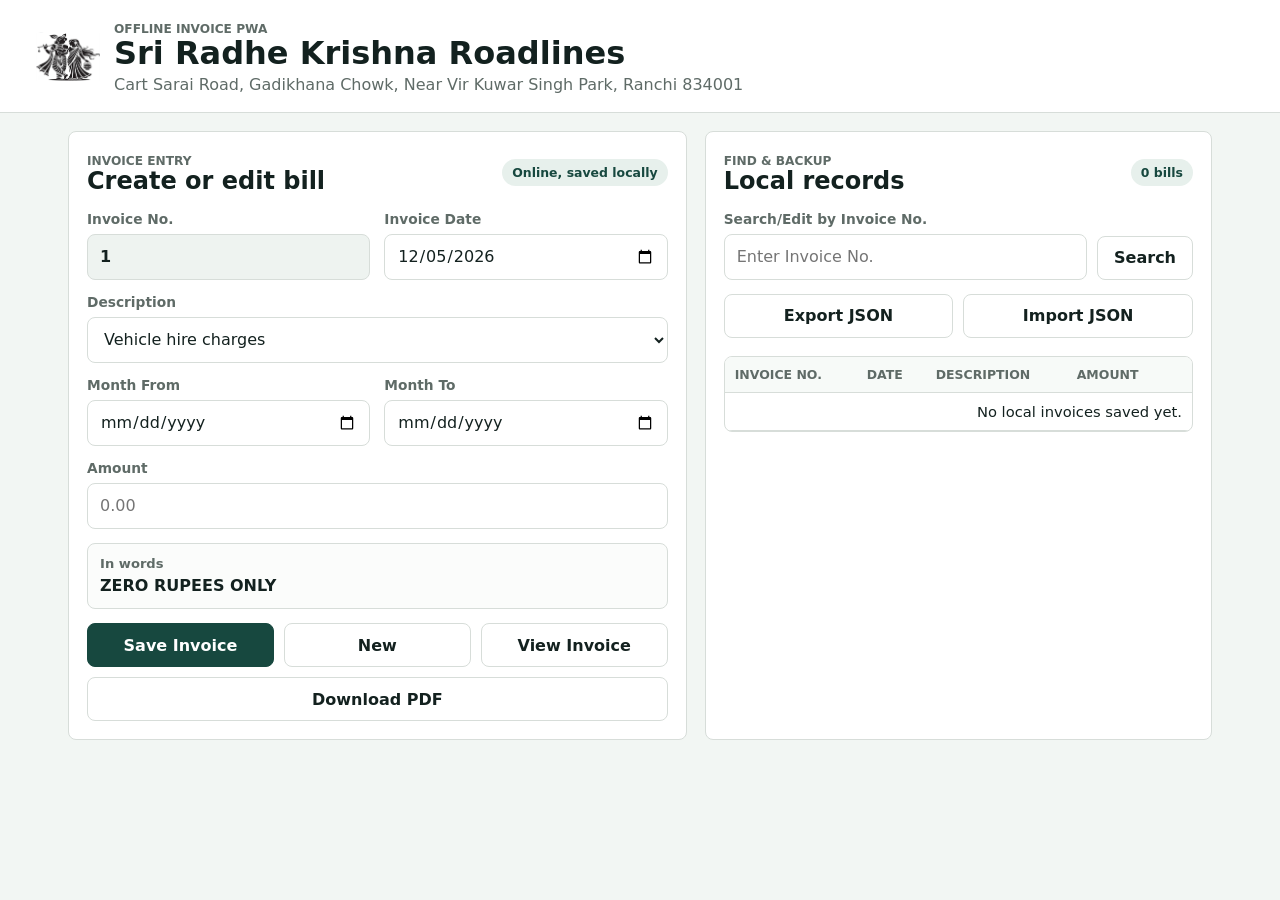
==== index.html @ 34e505b4 "Add files via upload" ====
<!doctype html>
<html lang="en">
  <head>
    <meta charset="utf-8">
    <meta name="viewport" content="width=device-width, initial-scale=1">
    <meta name="theme-color" content="#17483f">
    <title>Sri Radhe Krishna Roadlines Invoice</title>
    <link rel="manifest" href="manifest.json">
    <link rel="stylesheet" href="styles.css?v=9">
  </head>
  <body>
    <header class="app-header">
      <img class="brand-mark" src="assets/image2.png" alt="Sri Radhe Krishna Roadlines">
      <div>
        <p class="eyebrow">Offline Invoice PWA</p>
        <h1>Sri Radhe Krishna Roadlines</h1>
        <p>Cart Sarai Road, Gadikhana Chowk, Near Vir Kuwar Singh Park, Ranchi 834001</p>
      </div>
    </header>

    <main class="app-shell">
      <section class="panel form-panel" aria-labelledby="entry-title">
        <div class="section-title">
          <div>
            <p class="eyebrow">Invoice Entry</p>
            <h2 id="entry-title">Create or edit bill</h2>
          </div>
          <output id="statusBadge" class="status-badge">Offline ready</output>
        </div>

        <form id="invoiceForm" autocomplete="off">
          <div class="form-grid">
            <label>
              <span>Invoice No.</span>
              <input id="slNo" name="slNo" type="number" inputmode="numeric" readonly>
            </label>
            <label>
              <span>Invoice Date</span>
              <input id="invoiceDate" name="invoiceDate" type="date" required>
            </label>
            <label class="wide">
              <span>Description</span>
              <select id="description" name="description" required>
                <option value="Vehicle hire charges">Vehicle hire charges</option>
                <option value="Transportation charges">Transportation charges</option>
                <option value="Loading and unloading charges">Loading and unloading charges</option>
                <option value="Other service charges">Other service charges</option>
              </select>
            </label>
            <label>
              <span>Month From</span>
              <input id="monthFrom" name="monthFrom" type="date" required>
            </label>
            <label>
              <span>Month To</span>
              <input id="monthTo" name="monthTo" type="date" required>
            </label>
            <label class="wide">
              <span>Amount</span>
              <input id="amount" name="amount" type="number" inputmode="decimal" min="0" step="0.01" placeholder="0.00" required>
            </label>
          </div>

          <div class="words-box">
            <span>In words</span>
            <strong id="amountWords">ZERO RUPEES ONLY</strong>
          </div>

          <div class="actions">
            <button class="primary" type="submit">Save Invoice</button>
            <button type="button" id="newInvoiceBtn">New</button>
            <button type="button" id="viewInvoiceBtn">View Invoice</button>
            <button type="button" id="downloadPdfBtn">Download PDF</button>
          </div>
        </form>
      </section>

      <section class="panel tools-panel" aria-labelledby="tools-title">
        <div class="section-title">
          <div>
            <p class="eyebrow">Find & Backup</p>
            <h2 id="tools-title">Local records</h2>
          </div>
          <strong id="invoiceCount">0 bills</strong>
        </div>

        <div class="search-row">
          <label>
            <span>Search/Edit by Invoice No.</span>
            <input id="searchSlNo" type="number" inputmode="numeric" placeholder="Enter Invoice No.">
          </label>
          <button type="button" id="searchBtn">Search</button>
        </div>

        <div class="backup-row">
          <button type="button" id="exportBtn">Export JSON</button>
          <label class="file-button">
            <input id="importFile" type="file" accept="application/json,.json">
            Import JSON
          </label>
        </div>

        <div class="table-wrap">
          <table>
            <thead>
              <tr>
                <th>Invoice No.</th>
                <th>Date</th>
                <th>Description</th>
                <th>Amount</th>
                <th></th>
              </tr>
            </thead>
            <tbody id="invoiceRows"></tbody>
          </table>
        </div>
      </section>
    </main>

    <dialog id="invoiceDialog" class="invoice-dialog">
      <div class="preview-toolbar">
        <h2 id="preview-title">Invoice Page</h2>
        <div class="dialog-actions">
          <button type="button" id="dialogPdfBtn">Download PDF</button>
          <button type="button" id="closeInvoiceBtn">Close</button>
        </div>
      </div>
      <article id="invoicePreview" class="invoice-paper"></article>
    </dialog>

    <template id="invoiceTemplate">
      <div class="invoice-contact">Mob: 9939269234,<br>6207178839</div>
      <img class="invoice-logo" src="assets/image2.png" alt="">
      <h3>SRI RADHE KRISHNA ROADLINES</h3>
      <p>CART SARAI ROAD, GADIKHANA CHOWK, NEAR VIR KUWAR SINGH PARK, RANCHI 834001</p>
      <p>EMAIL: radhekrishnaroadlines9792@gmail.com</p>
      <h4>INVOICE BILL</h4>
      <table class="invoice-table">
        <colgroup>
          <col class="sl-col">
          <col class="description-col">
          <col class="month-col">
          <col class="amount-col">
        </colgroup>
        <thead>
          <tr class="party-row">
            <th colspan="2">
              <strong>TO, TVS SUPPLY CHAIN<br>SOLUTIONS LTD RANCHI<br>JHARKHAND</strong>
              <span>GSTIN: 20AACCT1412E1Z9</span>
            </th>
            <th colspan="2">
              <strong>INVOICE NO.:<b data-field="slNo"></b></strong>
              <strong>INVOICE DATE <b data-field="invoiceDate"></b></strong>
            </th>
          </tr>
          <tr>
            <th>INVOICE NO.</th>
            <th>DESCRIPTION</th>
            <th>MONTH OF BILL</th>
            <th>AMOUNT</th>
          </tr>
        </thead>
        <tbody>
          <tr class="bill-row">
            <td data-field="displaySl"></td>
            <td data-field="description"></td>
            <td data-field="monthBill"></td>
            <td data-field="amount"></td>
          </tr>
          <tr class="blank-row">
            <td colspan="4"></td>
          </tr>
          <tr class="net-row">
            <td colspan="2">Net Amount</td>
            <td colspan="2" data-field="amount"></td>
          </tr>
        </tbody>
      </table>
      <p class="words-line">AMOUNT IN WORDS: <b data-field="amountWords"></b>.</p>
      <p class="note">NOTE: THE Hiring Of vehicles by A GOODS TRANSPORT AGENCY (GTA) IS EXEMPT UNDER GST as per entry no. 22 of Notification NO. 12/2017- CENTRAL TAX (RATE) DATED JUNE 28,2017.</p>
      <div class="sign-block">
        <img src="assets/image1.png" alt="">
        <strong>SRI RADHE KRISHNA ROADLINES</strong>
        <span>AUTHORIZED SIGNATORY</span>
      </div>
    </template>

    <script src="app.js?v=8" defer></script>
  </body>
</html>
---- styles.css ----
:root {
  color-scheme: light;
  --ink: #13211f;
  --muted: #5f6b67;
  --line: #d7ddd9;
  --paper: #ffffff;
  --wash: #f2f6f3;
  --accent: #17483f;
  --accent-2: #b4442e;
  --focus: #d99a34;
  font-family: Inter, ui-sans-serif, system-ui, -apple-system, BlinkMacSystemFont, "Segoe UI", sans-serif;
}

* {
  box-sizing: border-box;
}

body {
  margin: 0;
  background: var(--wash);
  color: var(--ink);
}

button,
input,
select {
  font: inherit;
}

button,
.file-button {
  border: 1px solid var(--line);
  border-radius: 8px;
  background: #fff;
  color: var(--ink);
  min-height: 44px;
  padding: 0 16px;
  display: inline-flex;
  align-items: center;
  justify-content: center;
  gap: 8px;
  cursor: pointer;
  font-weight: 700;
}

button.primary {
  background: var(--accent);
  border-color: var(--accent);
  color: #fff;
}

button:focus-visible,
input:focus-visible,
select:focus-visible,
.file-button:focus-within {
  outline: 3px solid color-mix(in srgb, var(--focus) 50%, transparent);
  outline-offset: 2px;
}

.app-header {
  display: flex;
  align-items: center;
  gap: 14px;
  padding: 18px min(5vw, 36px);
  background: var(--paper);
  border-bottom: 1px solid var(--line);
}

.brand-mark {
  width: 64px;
  height: 52px;
  object-fit: contain;
}

.app-header h1,
.section-title h2,
.preview-toolbar h2 {
  margin: 0;
  line-height: 1.1;
}

.app-header p,
.eyebrow {
  margin: 4px 0 0;
  color: var(--muted);
}

.eyebrow {
  text-transform: uppercase;
  letter-spacing: 0;
  font-size: 0.76rem;
  font-weight: 800;
}

.app-shell {
  width: min(1180px, 100%);
  margin: 0 auto;
  padding: 18px;
  display: grid;
  grid-template-columns: minmax(0, 1fr) minmax(320px, 0.82fr);
  gap: 18px;
}

.panel {
  background: var(--paper);
  border: 1px solid var(--line);
  border-radius: 8px;
}

.form-panel,
.tools-panel {
  padding: 18px;
}

.tools-panel {
  grid-column: 2;
  grid-row: 1;
}

.section-title,
.preview-toolbar {
  display: flex;
  align-items: center;
  justify-content: space-between;
  gap: 12px;
  margin-bottom: 16px;
}

.status-badge,
#invoiceCount {
  color: var(--accent);
  background: #e7f0ec;
  border-radius: 999px;
  padding: 6px 10px;
  font-size: 0.78rem;
  font-weight: 800;
  white-space: nowrap;
}

.form-grid {
  display: grid;
  grid-template-columns: 1fr 1fr;
  gap: 14px;
}

label {
  display: grid;
  gap: 7px;
}

label span {
  color: var(--muted);
  font-size: 0.86rem;
  font-weight: 700;
}

.wide {
  grid-column: 1 / -1;
}

input,
select {
  width: 100%;
  min-height: 46px;
  border: 1px solid var(--line);
  border-radius: 8px;
  padding: 0 12px;
  background: #fff;
  color: var(--ink);
}

input[readonly] {
  background: #eef3f0;
  font-weight: 800;
}

.words-box {
  margin-top: 14px;
  padding: 12px;
  border: 1px solid var(--line);
  border-radius: 8px;
  background: #fbfcfb;
  display: grid;
  gap: 4px;
}

.words-box span {
  color: var(--muted);
  font-size: 0.82rem;
  font-weight: 800;
}

.words-box strong {
  line-height: 1.35;
}

.actions,
.backup-row,
.search-row {
  display: flex;
  gap: 10px;
  flex-wrap: wrap;
  margin-top: 14px;
}

.actions button,
.backup-row button,
.file-button {
  flex: 1 1 145px;
}

.search-row {
  align-items: end;
}

.search-row label {
  flex: 1 1 190px;
}

.file-button input {
  position: absolute;
  inline-size: 1px;
  block-size: 1px;
  opacity: 0;
}

.table-wrap {
  margin-top: 18px;
  overflow-x: auto;
  border: 1px solid var(--line);
  border-radius: 8px;
}

table {
  width: 100%;
  border-collapse: collapse;
}

th,
td {
  padding: 10px;
  border-bottom: 1px solid var(--line);
  text-align: left;
  vertical-align: top;
  font-size: 0.92rem;
}

th {
  color: var(--muted);
  background: #f7faf8;
  font-size: 0.78rem;
  text-transform: uppercase;
}

td:last-child {
  text-align: right;
}

.row-action {
  min-height: 34px;
  padding: 0 10px;
  font-size: 0.82rem;
}

.row-action.danger {
  border-color: #c9543b;
  color: #9c2f1d;
}

.row-actions {
  display: flex;
  justify-content: flex-end;
  gap: 6px;
  flex-wrap: wrap;
}

.preview-toolbar {
  padding: 14px 16px;
  border-bottom: 1px solid var(--line);
  margin-bottom: 0;
}

.dialog-actions {
  display: flex;
  gap: 10px;
  flex-wrap: wrap;
  justify-content: flex-end;
}

.invoice-dialog {
  width: min(840px, calc(100vw - 24px));
  max-height: calc(100vh - 24px);
  padding: 0;
  border: 1px solid var(--line);
  border-radius: 8px;
  background: #fff;
  color: var(--ink);
  overflow: auto;
}

.invoice-dialog::backdrop {
  background: rgba(14, 25, 23, 0.58);
}

.invoice-paper {
  width: 760px;
  min-height: 900px;
  margin: 0 auto;
  padding: 38px 42px;
  background: #fff;
  position: relative;
  font-family: Arial, Helvetica, sans-serif;
  color: #000;
}

.invoice-contact {
  position: absolute;
  left: 42px;
  top: 32px;
  font-size: 13px;
  line-height: 1.25;
  font-weight: 700;
}

.invoice-logo {
  display: block;
  width: 72px;
  height: 56px;
  object-fit: contain;
  margin: 2px auto 4px;
}

.invoice-paper h3,
.invoice-paper h4,
.invoice-paper p {
  margin: 0;
  text-align: center;
}

.invoice-paper h3 {
  margin-top: 8px;
  font-size: 24px;
}

.invoice-paper > p {
  font-size: 12px;
  line-height: 1.45;
}

.invoice-paper h4 {
  margin: 32px 0 22px;
  text-decoration: underline;
  font-size: 18px;
}

.invoice-table {
  margin-top: 10px;
  width: calc(100% - 72px);
  margin-left: 36px;
  margin-right: 36px;
  table-layout: fixed;
  border: 1px solid #000;
}

.invoice-table th,
.invoice-table td {
  border: 1px solid #000;
  color: #000;
  background: #fff;
  text-align: center;
  font-size: 16px;
  font-weight: 400;
  padding: 7px 8px;
  height: 42px;
  line-height: 1.25;
  vertical-align: middle;
  white-space: pre-line;
}

.invoice-table th {
  font-weight: 500;
}

.invoice-table .sl-col {
  width: 14%;
}

.invoice-table .description-col {
  width: 35%;
}

.invoice-table .month-col {
  width: 24%;
}

.invoice-table .amount-col {
  width: 27%;
}

.invoice-table .party-row th {
  height: 82px;
  font-size: 16px;
  font-weight: 700;
  text-align: center;
  vertical-align: middle;
}

.invoice-table .party-row span,
.invoice-table .party-row strong {
  display: block;
}

.invoice-table .bill-row td {
  height: 104px;
}

.invoice-table .blank-row td {
  height: 22px;
  padding: 0;
}

.invoice-table .net-row td {
  height: 22px;
  padding: 1px 8px;
}

.invoice-table .bill-row td:nth-child(2) {
  text-align: left;
  padding-left: 12px;
}

.invoice-table .bill-row td:nth-child(4) {
  text-align: center;
}

.words-line {
  margin: 24px 36px 0 !important;
  text-align: left !important;
  font-size: 13px !important;
}

.note {
  margin: 12px 36px 0 !important;
  text-align: left !important;
  font-size: 12px !important;
  line-height: 1.45 !important;
}

.sign-block {
  width: 220px;
  margin: 120px 52px 0 auto;
  text-align: center;
  display: grid;
  justify-items: center;
  gap: 0;
  font-size: 12px;
}

.sign-block img {
  width: 5.18cm;
  height: 3.36cm;
  object-fit: cover;
  object-position: 52% 78%;
  mix-blend-mode: multiply;
  margin-bottom: -14px;
  position: relative;
  z-index: 2;
}

.sign-block strong,
.sign-block span {
  position: relative;
  z-index: 1;
  line-height: 1.2;
}

.sign-block strong {
  margin-top: 0;
  font-size: 12px;
}

.sign-block span {
  margin-top: 20px;
}

@media (max-width: 880px) {
  .app-shell {
    grid-template-columns: 1fr;
  }

  .tools-panel {
    grid-column: auto;
    grid-row: auto;
  }
}

@media (max-width: 560px) {
  .app-header {
    align-items: flex-start;
  }

  .app-header h1 {
    font-size: 1.2rem;
  }

  .app-shell {
    padding: 12px;
    gap: 12px;
  }

  .form-panel,
  .tools-panel {
    padding: 14px;
  }

  .form-grid {
    grid-template-columns: 1fr;
  }

  .invoice-dialog {
    width: calc(100vw - 10px);
  }

  .invoice-paper {
    width: 760px;
    transform: scale(0.47);
    transform-origin: top left;
    margin-bottom: -470px;
  }

  .preview-toolbar {
    align-items: flex-start;
    flex-direction: column;
  }

  .dialog-actions,
  .dialog-actions button {
    width: 100%;
  }
}

@media print {
  body {
    background: #fff;
  }

  .app-header,
  .form-panel,
  .tools-panel,
  .preview-toolbar {
    display: none;
  }

  .app-shell,
  .invoice-dialog,
  .invoice-paper {
    display: block;
    margin: 0;
    padding: 0;
    border: 0;
    width: 100%;
    max-height: none;
    transform: none;
  }
}
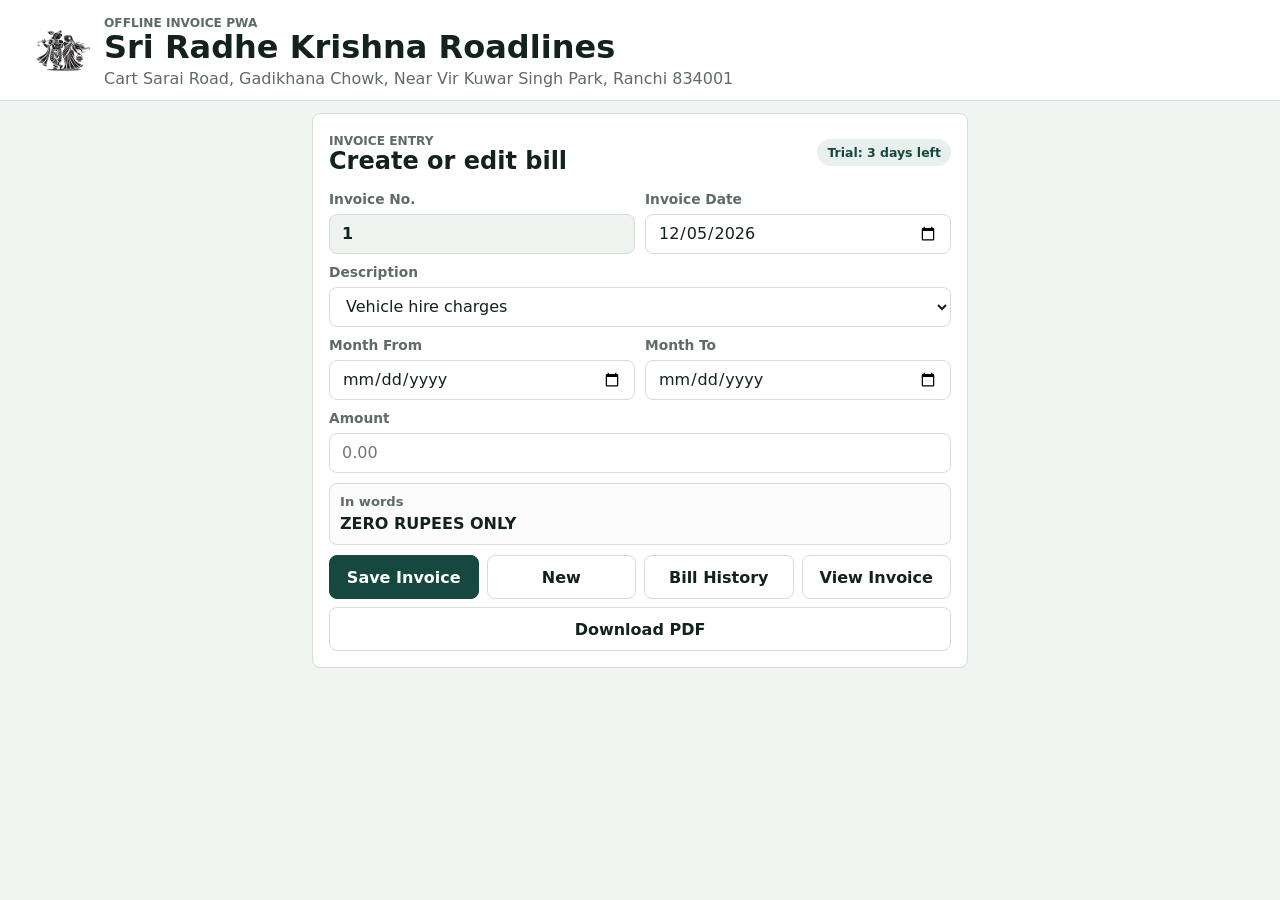
==== commit 4377ec46: "Move bill history into dialog and add trial" ====
--- a/index.html
+++ b/index.html
@@ -6,7 +6,7 @@
     <meta name="theme-color" content="#17483f">
     <title>Sri Radhe Krishna Roadlines Invoice</title>
     <link rel="manifest" href="manifest.json">
-    <link rel="stylesheet" href="styles.css?v=9">
+    <link rel="stylesheet" href="styles.css?v=11">
   </head>
   <body>
     <header class="app-header">
@@ -69,21 +69,27 @@
           <div class="actions">
             <button class="primary" type="submit">Save Invoice</button>
             <button type="button" id="newInvoiceBtn">New</button>
+            <button type="button" id="historyBtn">Bill History</button>
             <button type="button" id="viewInvoiceBtn">View Invoice</button>
             <button type="button" id="downloadPdfBtn">Download PDF</button>
           </div>
         </form>
       </section>
+    </main>
 
-      <section class="panel tools-panel" aria-labelledby="tools-title">
-        <div class="section-title">
-          <div>
-            <p class="eyebrow">Find & Backup</p>
-            <h2 id="tools-title">Local records</h2>
-          </div>
+    <dialog id="historyDialog" class="history-dialog">
+      <div class="preview-toolbar">
+        <div>
+          <p class="eyebrow">Bill History</p>
+          <h2 id="tools-title">Local records</h2>
+        </div>
+        <div class="dialog-actions">
           <strong id="invoiceCount">0 bills</strong>
+          <button type="button" id="closeHistoryBtn">Close</button>
         </div>
+      </div>
 
+      <section class="history-body" aria-labelledby="tools-title">
         <div class="search-row">
           <label>
             <span>Search/Edit by Invoice No.</span>
@@ -115,7 +121,7 @@
           </table>
         </div>
       </section>
-    </main>
+    </dialog>
 
     <dialog id="invoiceDialog" class="invoice-dialog">
       <div class="preview-toolbar">
@@ -185,6 +191,6 @@
       </div>
     </template>
 
-    <script src="app.js?v=8" defer></script>
+    <script src="app.js?v=11" defer></script>
   </body>
 </html>
--- a/styles.css
+++ b/styles.css
@@ -49,6 +49,11 @@
   color: #fff;
 }
 
+button:disabled {
+  cursor: not-allowed;
+  opacity: 0.55;
+}
+
 button:focus-visible,
 input:focus-visible,
 select:focus-visible,
@@ -61,14 +66,14 @@
   display: flex;
   align-items: center;
   gap: 14px;
-  padding: 18px min(5vw, 36px);
+  padding: 12px min(5vw, 36px);
   background: var(--paper);
   border-bottom: 1px solid var(--line);
 }
 
 .brand-mark {
-  width: 64px;
-  height: 52px;
+  width: 54px;
+  height: 44px;
   object-fit: contain;
 }
 
@@ -93,12 +98,10 @@
 }
 
 .app-shell {
-  width: min(1180px, 100%);
+  width: min(680px, 100%);
   margin: 0 auto;
-  padding: 18px;
-  display: grid;
-  grid-template-columns: minmax(0, 1fr) minmax(320px, 0.82fr);
-  gap: 18px;
+  padding: 12px;
+  display: block;
 }
 
 .panel {
@@ -107,14 +110,8 @@
   border-radius: 8px;
 }
 
-.form-panel,
-.tools-panel {
-  padding: 18px;
-}
-
-.tools-panel {
-  grid-column: 2;
-  grid-row: 1;
+.form-panel {
+  padding: 16px;
 }
 
 .section-title,
@@ -140,7 +137,7 @@
 .form-grid {
   display: grid;
   grid-template-columns: 1fr 1fr;
-  gap: 14px;
+  gap: 10px;
 }
 
 label {
@@ -161,7 +158,7 @@
 input,
 select {
   width: 100%;
-  min-height: 46px;
+  min-height: 40px;
   border: 1px solid var(--line);
   border-radius: 8px;
   padding: 0 12px;
@@ -175,8 +172,8 @@
 }
 
 .words-box {
-  margin-top: 14px;
-  padding: 12px;
+  margin-top: 10px;
+  padding: 10px;
   border: 1px solid var(--line);
   border-radius: 8px;
   background: #fbfcfb;
@@ -198,9 +195,9 @@
 .backup-row,
 .search-row {
   display: flex;
-  gap: 10px;
+  gap: 8px;
   flex-wrap: wrap;
-  margin-top: 14px;
+  margin-top: 10px;
 }
 
 .actions button,
@@ -300,6 +297,25 @@
 
 .invoice-dialog::backdrop {
   background: rgba(14, 25, 23, 0.58);
+}
+
+.history-dialog {
+  width: min(860px, calc(100vw - 20px));
+  max-height: calc(100vh - 20px);
+  padding: 0;
+  border: 1px solid var(--line);
+  border-radius: 8px;
+  background: #fff;
+  color: var(--ink);
+  overflow: auto;
+}
+
+.history-dialog::backdrop {
+  background: rgba(14, 25, 23, 0.58);
+}
+
+.history-body {
+  padding: 16px;
 }
 
 .invoice-paper {
@@ -484,41 +500,131 @@
 }
 
 @media (max-width: 880px) {
+}
+
+@media (max-width: 560px) {
+  body {
+    min-height: 100svh;
+    overflow-x: hidden;
+  }
+
+  .app-header {
+    align-items: center;
+    gap: 8px;
+    padding: 7px 10px;
+  }
+
+  .brand-mark {
+    width: 38px;
+    height: 32px;
+  }
+
+  .app-header h1 {
+    font-size: 1rem;
+  }
+
+  .app-header p {
+    font-size: 0.68rem;
+    line-height: 1.15;
+  }
+
+  .app-header .eyebrow {
+    font-size: 0.56rem;
+  }
+
   .app-shell {
-    grid-template-columns: 1fr;
-  }
-
-  .tools-panel {
-    grid-column: auto;
-    grid-row: auto;
-  }
-}
-
-@media (max-width: 560px) {
-  .app-header {
+    padding: 8px;
+  }
+
+  .form-panel {
+    padding: 10px;
+  }
+
+  .section-title {
+    margin-bottom: 8px;
     align-items: flex-start;
   }
 
-  .app-header h1 {
-    font-size: 1.2rem;
-  }
-
-  .app-shell {
-    padding: 12px;
-    gap: 12px;
-  }
-
-  .form-panel,
-  .tools-panel {
-    padding: 14px;
+  .section-title h2 {
+    font-size: 1.05rem;
+  }
+
+  .status-badge {
+    font-size: 0.65rem;
+    padding: 5px 7px;
   }
 
   .form-grid {
-    grid-template-columns: 1fr;
+    gap: 7px;
+  }
+
+  label {
+    gap: 4px;
+  }
+
+  label span {
+    font-size: 0.72rem;
+  }
+
+  input,
+  select {
+    min-height: 34px;
+    padding: 0 9px;
+    border-radius: 7px;
+    font-size: 0.86rem;
+  }
+
+  .words-box {
+    margin-top: 8px;
+    padding: 8px;
+  }
+
+  .words-box span {
+    font-size: 0.68rem;
+  }
+
+  .words-box strong {
+    font-size: 0.82rem;
+  }
+
+  .actions {
+    display: grid;
+    grid-template-columns: 1fr 1fr;
+    gap: 7px;
+  }
+
+  .actions button {
+    min-height: 38px;
+    padding: 0 8px;
+    font-size: 0.82rem;
   }
 
   .invoice-dialog {
     width: calc(100vw - 10px);
+  }
+
+  .history-dialog {
+    width: calc(100vw - 10px);
+  }
+
+  .history-body {
+    padding: 10px;
+  }
+
+  .search-row,
+  .backup-row {
+    display: grid;
+    grid-template-columns: 1fr;
+  }
+
+  .table-wrap {
+    margin-top: 10px;
+  }
+
+  th,
+  td {
+    padding: 7px 6px;
+    font-size: 0.78rem;
   }
 
   .invoice-paper {
@@ -546,7 +652,7 @@
 
   .app-header,
   .form-panel,
-  .tools-panel,
+  .history-dialog,
   .preview-toolbar {
     display: none;
   }
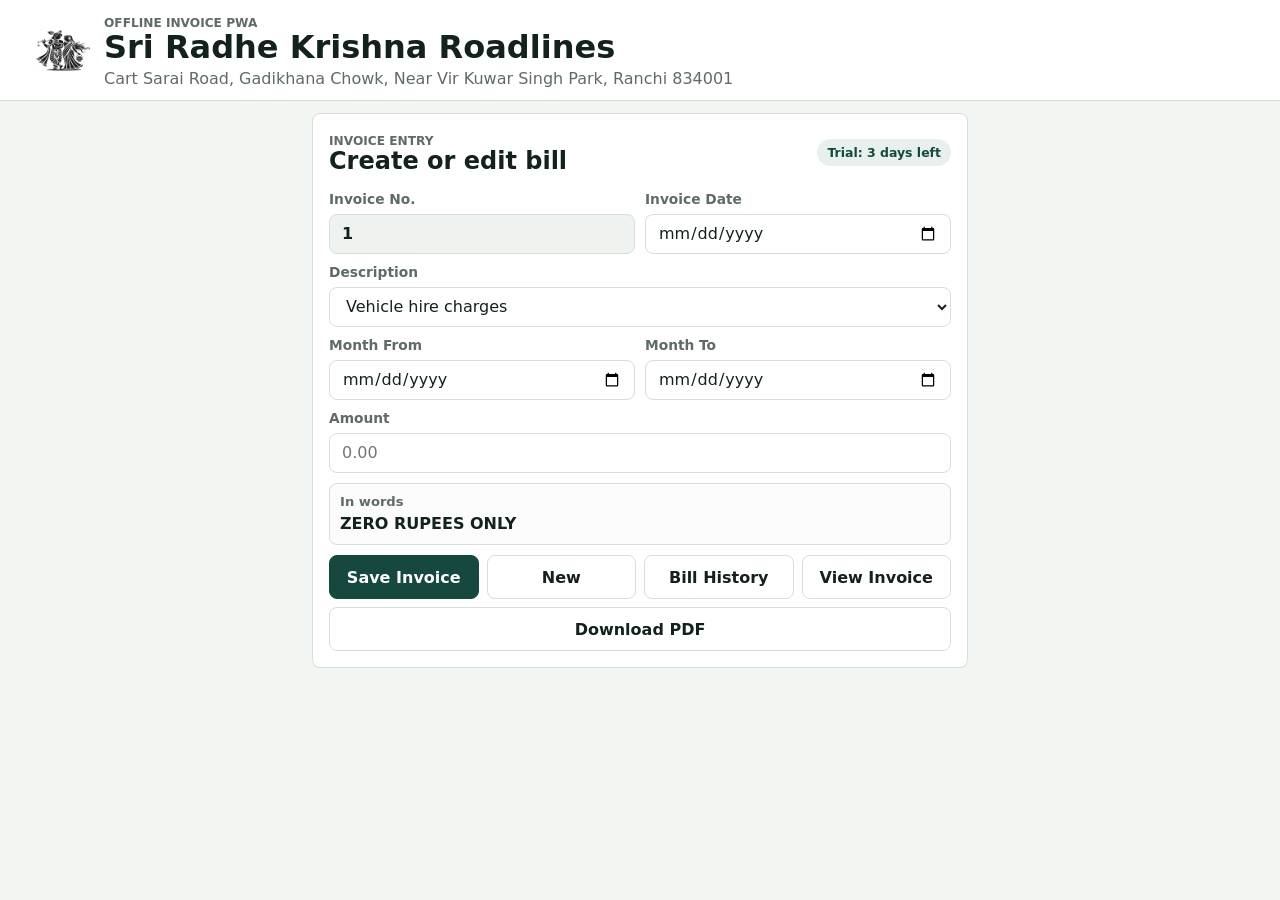
==== commit c4be38be: "Clear form after saving invoice" ====
--- a/index.html
+++ b/index.html
@@ -6,7 +6,7 @@
     <meta name="theme-color" content="#17483f">
     <title>Sri Radhe Krishna Roadlines Invoice</title>
     <link rel="manifest" href="manifest.json">
-    <link rel="stylesheet" href="styles.css?v=11">
+    <link rel="stylesheet" href="styles.css?v=12">
   </head>
   <body>
     <header class="app-header">
@@ -191,6 +191,6 @@
       </div>
     </template>
 
-    <script src="app.js?v=11" defer></script>
+    <script src="app.js?v=12" defer></script>
   </body>
 </html>
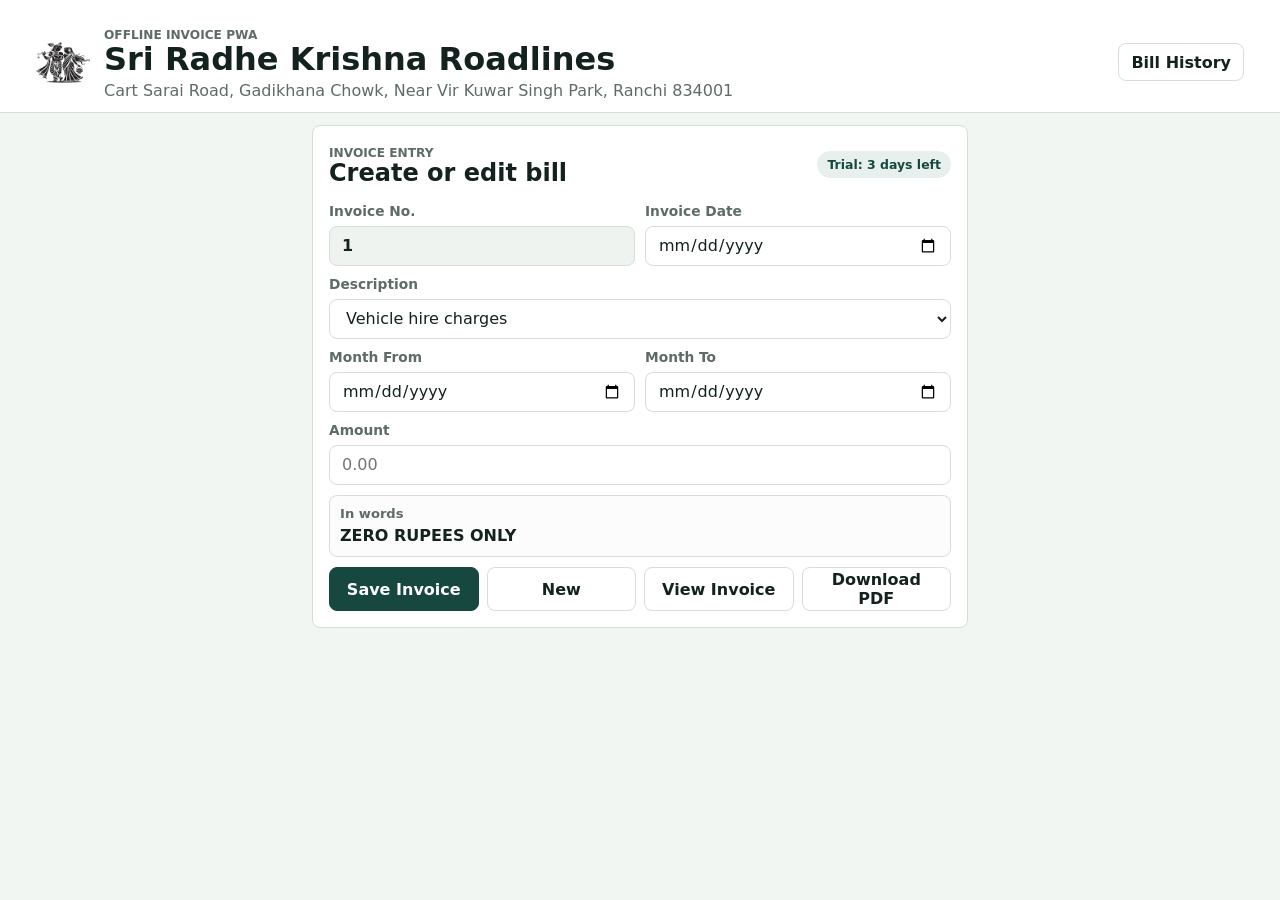
==== commit 60325043: "Move bill history button to header" ====
--- a/index.html
+++ b/index.html
@@ -6,7 +6,7 @@
     <meta name="theme-color" content="#17483f">
     <title>Sri Radhe Krishna Roadlines Invoice</title>
     <link rel="manifest" href="manifest.json">
-    <link rel="stylesheet" href="styles.css?v=12">
+    <link rel="stylesheet" href="styles.css?v=14">
   </head>
   <body>
     <header class="app-header">
@@ -16,6 +16,7 @@
         <h1>Sri Radhe Krishna Roadlines</h1>
         <p>Cart Sarai Road, Gadikhana Chowk, Near Vir Kuwar Singh Park, Ranchi 834001</p>
       </div>
+      <button class="header-history" type="button" id="historyBtn">Bill History</button>
     </header>
 
     <main class="app-shell">
@@ -69,7 +70,6 @@
           <div class="actions">
             <button class="primary" type="submit">Save Invoice</button>
             <button type="button" id="newInvoiceBtn">New</button>
-            <button type="button" id="historyBtn">Bill History</button>
             <button type="button" id="viewInvoiceBtn">View Invoice</button>
             <button type="button" id="downloadPdfBtn">Download PDF</button>
           </div>
--- a/styles.css
+++ b/styles.css
@@ -66,9 +66,21 @@
   display: flex;
   align-items: center;
   gap: 14px;
-  padding: 12px min(5vw, 36px);
+  padding: calc(24px + env(safe-area-inset-top, 0px)) min(5vw, 36px) 12px;
   background: var(--paper);
   border-bottom: 1px solid var(--line);
+}
+
+.app-header > div {
+  min-width: 0;
+  flex: 1 1 auto;
+}
+
+.header-history {
+  flex: 0 0 auto;
+  min-height: 38px;
+  padding: 0 12px;
+  white-space: nowrap;
 }
 
 .brand-mark {
@@ -511,7 +523,7 @@
   .app-header {
     align-items: center;
     gap: 8px;
-    padding: 7px 10px;
+    padding: calc(26px + env(safe-area-inset-top, 0px)) 10px 8px;
   }
 
   .brand-mark {
@@ -520,7 +532,7 @@
   }
 
   .app-header h1 {
-    font-size: 1rem;
+    font-size: 0.92rem;
   }
 
   .app-header p {
@@ -530,6 +542,12 @@
 
   .app-header .eyebrow {
     font-size: 0.56rem;
+  }
+
+  .header-history {
+    min-height: 32px;
+    padding: 0 8px;
+    font-size: 0.72rem;
   }
 
   .app-shell {
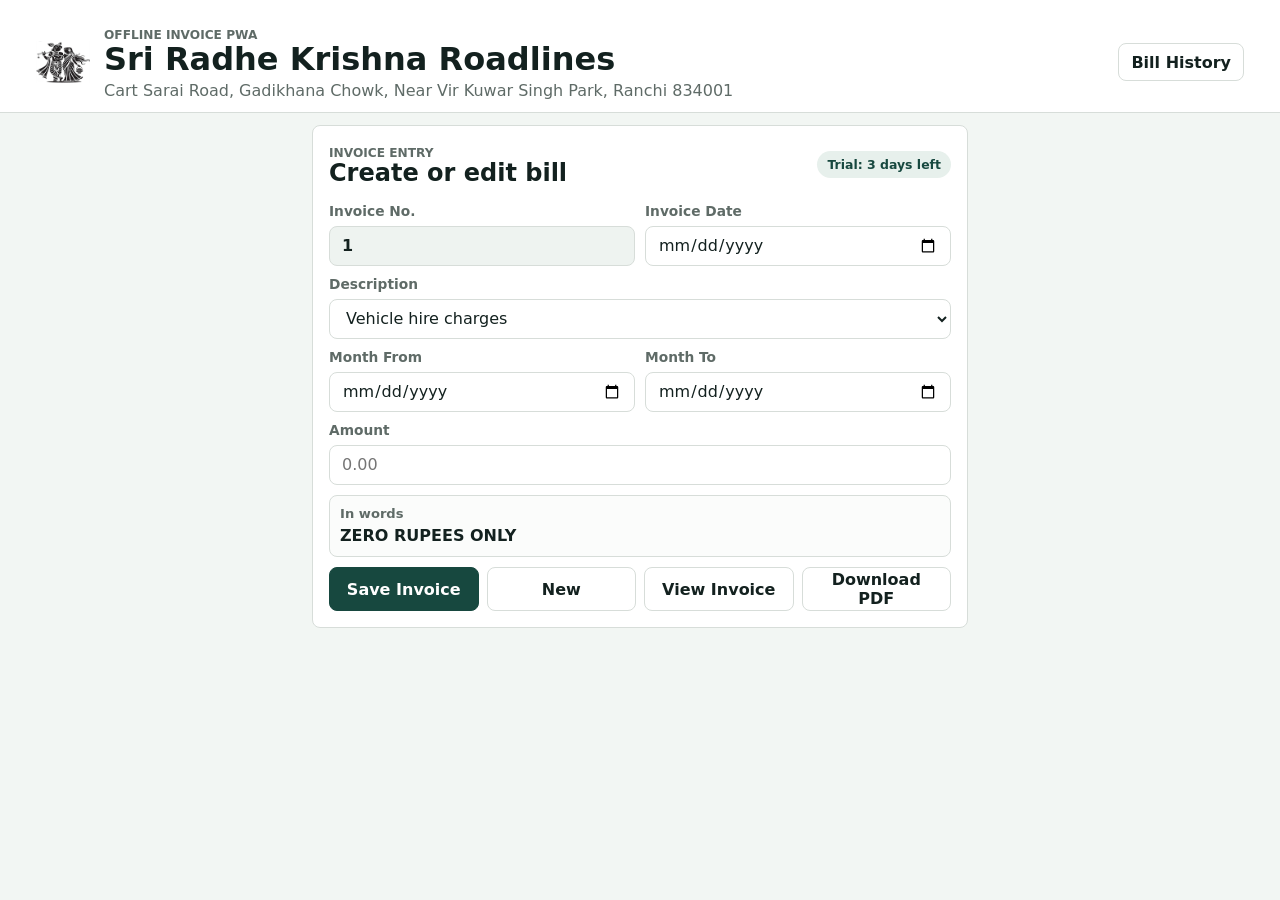
==== commit fc554a82: "Fix APK downloads and add storage permissions" ====
--- a/index.html
+++ b/index.html
@@ -6,7 +6,7 @@
     <meta name="theme-color" content="#17483f">
     <title>Sri Radhe Krishna Roadlines Invoice</title>
     <link rel="manifest" href="manifest.json">
-    <link rel="stylesheet" href="styles.css?v=14">
+    <link rel="stylesheet" href="styles.css?v=15">
   </head>
   <body>
     <header class="app-header">
@@ -191,6 +191,6 @@
       </div>
     </template>
 
-    <script src="app.js?v=12" defer></script>
+    <script src="app.js?v=14" defer></script>
   </body>
 </html>
--- a/styles.css
+++ b/styles.css
@@ -343,11 +343,12 @@
 
 .invoice-contact {
   position: absolute;
-  left: 42px;
+  right: 42px;
   top: 32px;
   font-size: 13px;
   line-height: 1.25;
   font-weight: 700;
+  text-align: right;
 }
 
 .invoice-logo {
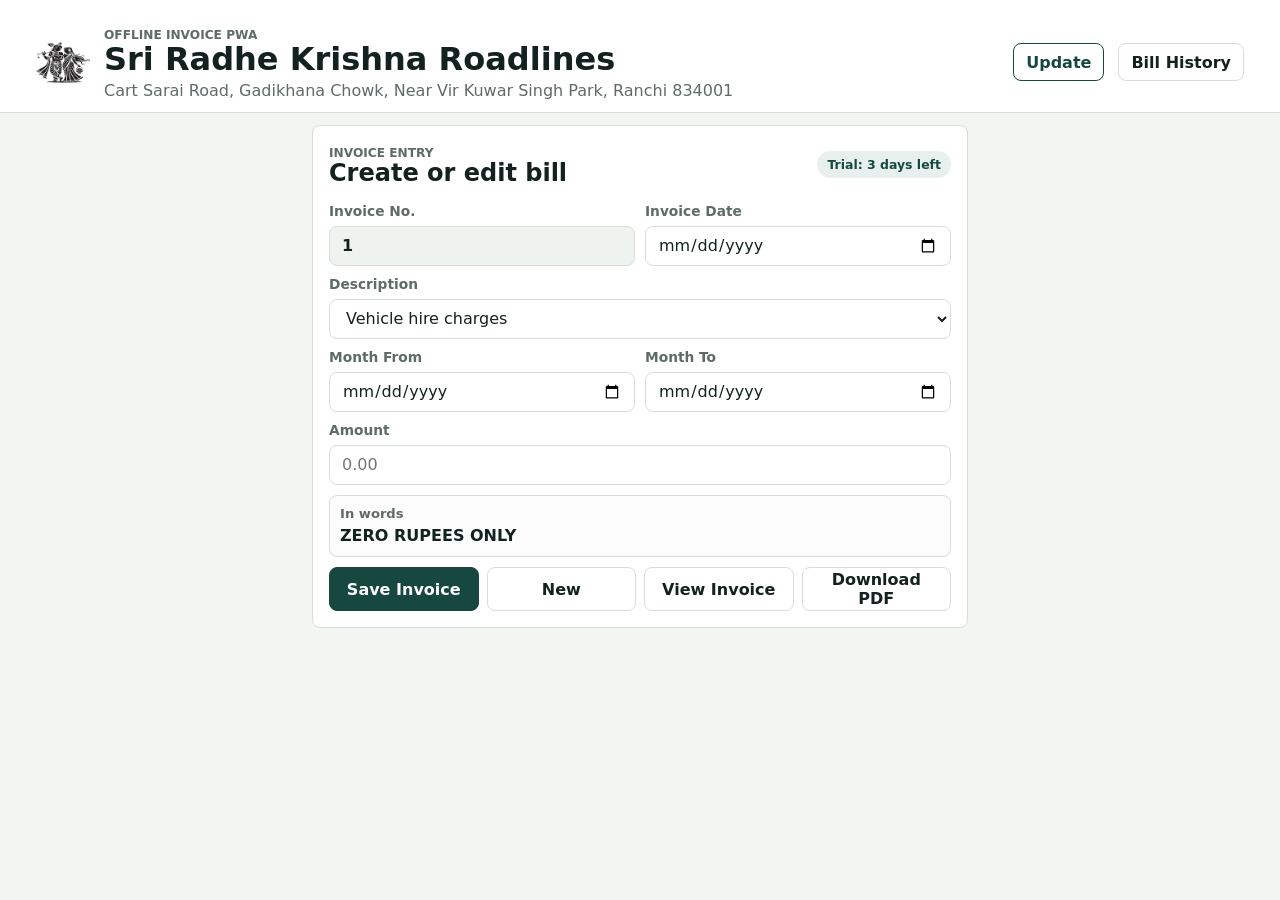
==== commit a0af85b5: "Add GitHub APK updater" ====
--- a/index.html
+++ b/index.html
@@ -6,7 +6,7 @@
     <meta name="theme-color" content="#17483f">
     <title>Sri Radhe Krishna Roadlines Invoice</title>
     <link rel="manifest" href="manifest.json">
-    <link rel="stylesheet" href="styles.css?v=15">
+    <link rel="stylesheet" href="styles.css?v=16">
   </head>
   <body>
     <header class="app-header">
@@ -16,6 +16,7 @@
         <h1>Sri Radhe Krishna Roadlines</h1>
         <p>Cart Sarai Road, Gadikhana Chowk, Near Vir Kuwar Singh Park, Ranchi 834001</p>
       </div>
+      <button class="header-update" type="button" id="updateBtn">Update</button>
       <button class="header-history" type="button" id="historyBtn">Bill History</button>
     </header>
 
@@ -191,6 +192,6 @@
       </div>
     </template>
 
-    <script src="app.js?v=14" defer></script>
+    <script src="app.js?v=15" defer></script>
   </body>
 </html>
--- a/styles.css
+++ b/styles.css
@@ -76,11 +76,17 @@
   flex: 1 1 auto;
 }
 
-.header-history {
+.header-history,
+.header-update {
   flex: 0 0 auto;
   min-height: 38px;
   padding: 0 12px;
   white-space: nowrap;
+}
+
+.header-update {
+  border-color: var(--accent);
+  color: var(--accent);
 }
 
 .brand-mark {
@@ -545,10 +551,11 @@
     font-size: 0.56rem;
   }
 
-  .header-history {
+  .header-history,
+  .header-update {
     min-height: 32px;
-    padding: 0 8px;
-    font-size: 0.72rem;
+    padding: 0 7px;
+    font-size: 0.68rem;
   }
 
   .app-shell {
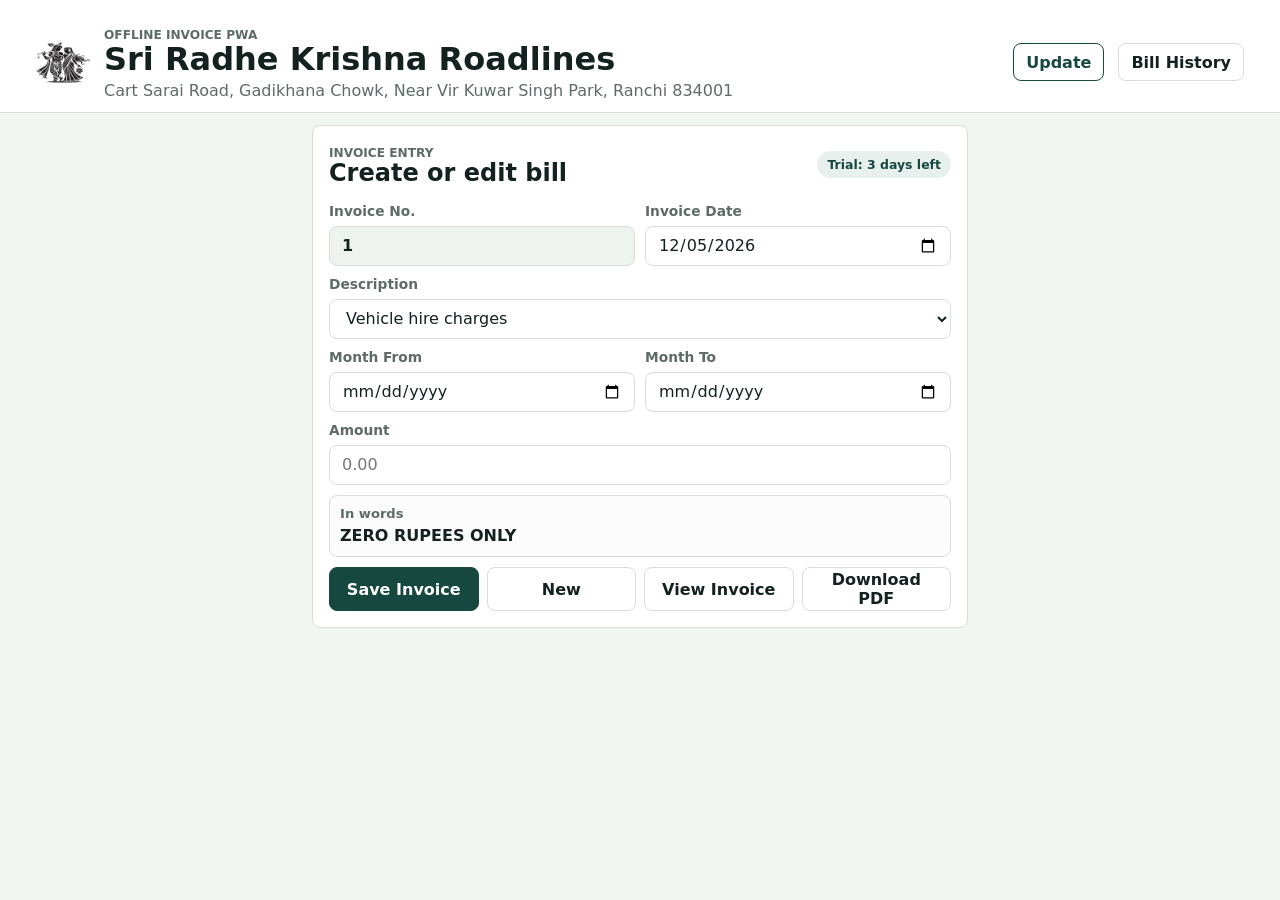
==== commit 1e8c0d8c: "Fix invoice PDF output and updater visibility" ====
--- a/index.html
+++ b/index.html
@@ -6,7 +6,7 @@
     <meta name="theme-color" content="#17483f">
     <title>Sri Radhe Krishna Roadlines Invoice</title>
     <link rel="manifest" href="manifest.json">
-    <link rel="stylesheet" href="styles.css?v=16">
+    <link rel="stylesheet" href="styles.css?v=17">
   </head>
   <body>
     <header class="app-header">
@@ -192,6 +192,6 @@
       </div>
     </template>
 
-    <script src="app.js?v=15" defer></script>
+    <script src="app.js?v=16" defer></script>
   </body>
 </html>
